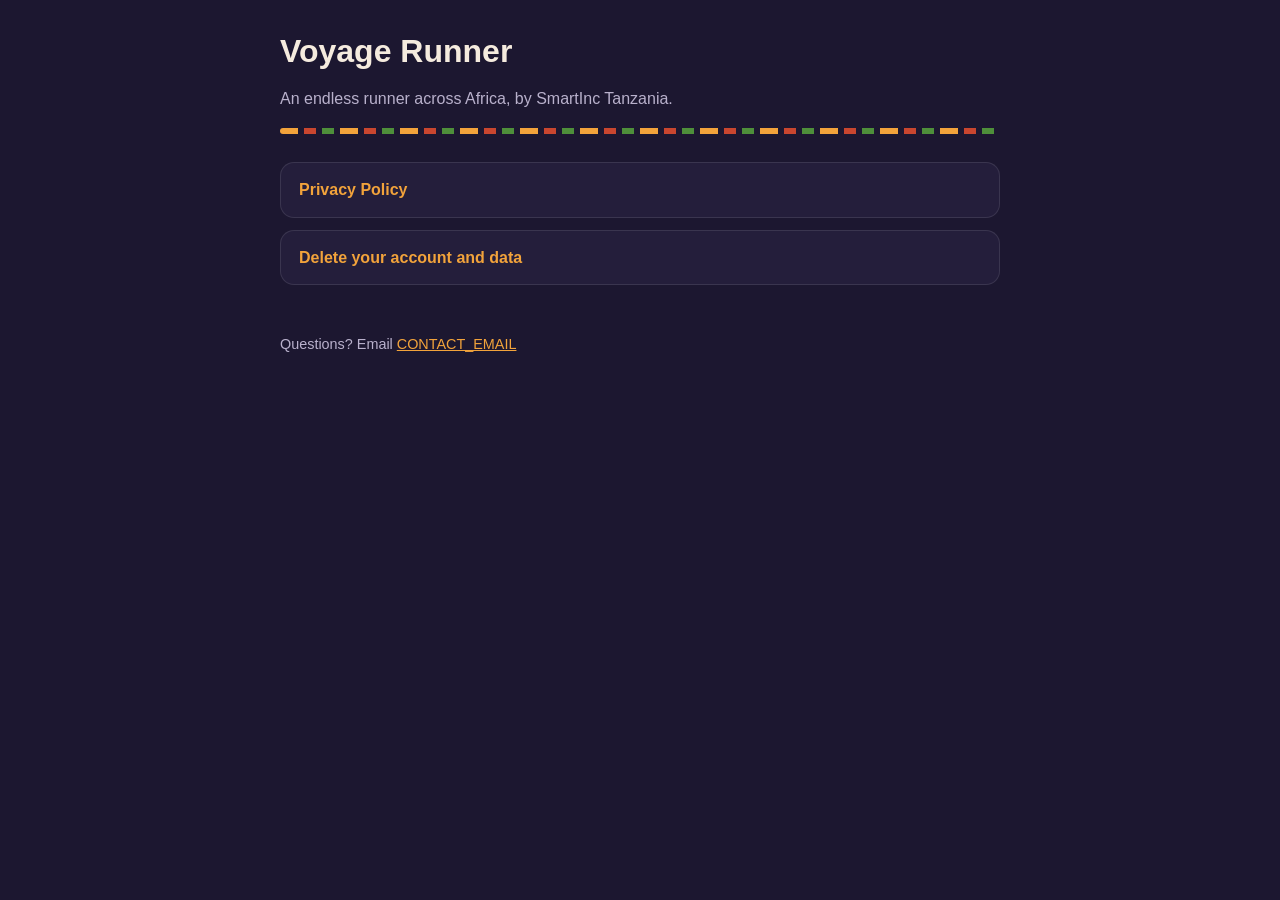
==== index.html @ a6801402 "Privacy policy and account deletion pages" ====
<!doctype html>
<html lang="en">
<head>
  <meta charset="utf-8">
  <meta name="viewport" content="width=device-width, initial-scale=1">
  <title>Voyage Runner</title>
  <link rel="stylesheet" href="style.css">
</head>
<body>
  <main class="page">
    <h1>Voyage Runner</h1>
    <p class="muted">An endless runner across Africa, by SmartInc Tanzania.</p>
    <div class="kente"></div>
    <nav class="links">
      <a href="privacy.html">Privacy Policy</a>
      <a href="delete-account.html">Delete your account and data</a>
    </nav>
    <footer>Questions? Email <a href="mailto:CONTACT_EMAIL">CONTACT_EMAIL</a></footer>
  </main>
</body>
</html>
---- style.css ----
:root {
  --bg: #1c1730;
  --card: #241e3b;
  --text: #f5ebde;
  --muted: #b9b1cc;
  --accent: #f2a33b;
  --line: rgba(255, 255, 255, 0.1);
}

* { box-sizing: border-box; }

body {
  margin: 0;
  background: var(--bg);
  color: var(--text);
  font: 16px/1.6 -apple-system, BlinkMacSystemFont, "Segoe UI", Roboto, Helvetica, Arial, sans-serif;
}

.page {
  max-width: 760px;
  margin: 0 auto;
  padding: 32px 20px 64px;
}

.kente {
  height: 6px;
  margin: 16px 0 28px;
  background: repeating-linear-gradient(90deg, #f2a33b 0 18px, transparent 18px 24px, #c9462f 24px 36px, transparent 36px 42px, #4e8f3a 42px 54px, transparent 54px 60px);
  border-radius: 3px;
}

h1 { font-size: 2rem; line-height: 1.2; margin: 0; }
h2 { font-size: 1.2rem; margin: 2rem 0 0.5rem; color: var(--accent); }
p, li { color: var(--text); }
.muted { color: var(--muted); }
a { color: var(--accent); }

.card {
  background: var(--card);
  border: 1px solid var(--line);
  border-radius: 16px;
  padding: 18px 20px;
  margin: 16px 0;
}

table { width: 100%; border-collapse: collapse; margin: 8px 0; }
th, td { text-align: left; vertical-align: top; padding: 10px 8px; border-bottom: 1px solid var(--line); }
th { color: var(--muted); font-weight: 600; font-size: 0.9rem; }

.links a { display: block; padding: 14px 18px; margin: 12px 0; background: var(--card); border: 1px solid var(--line); border-radius: 14px; text-decoration: none; font-weight: 600; }

footer { margin-top: 48px; font-size: 0.9rem; color: var(--muted); }
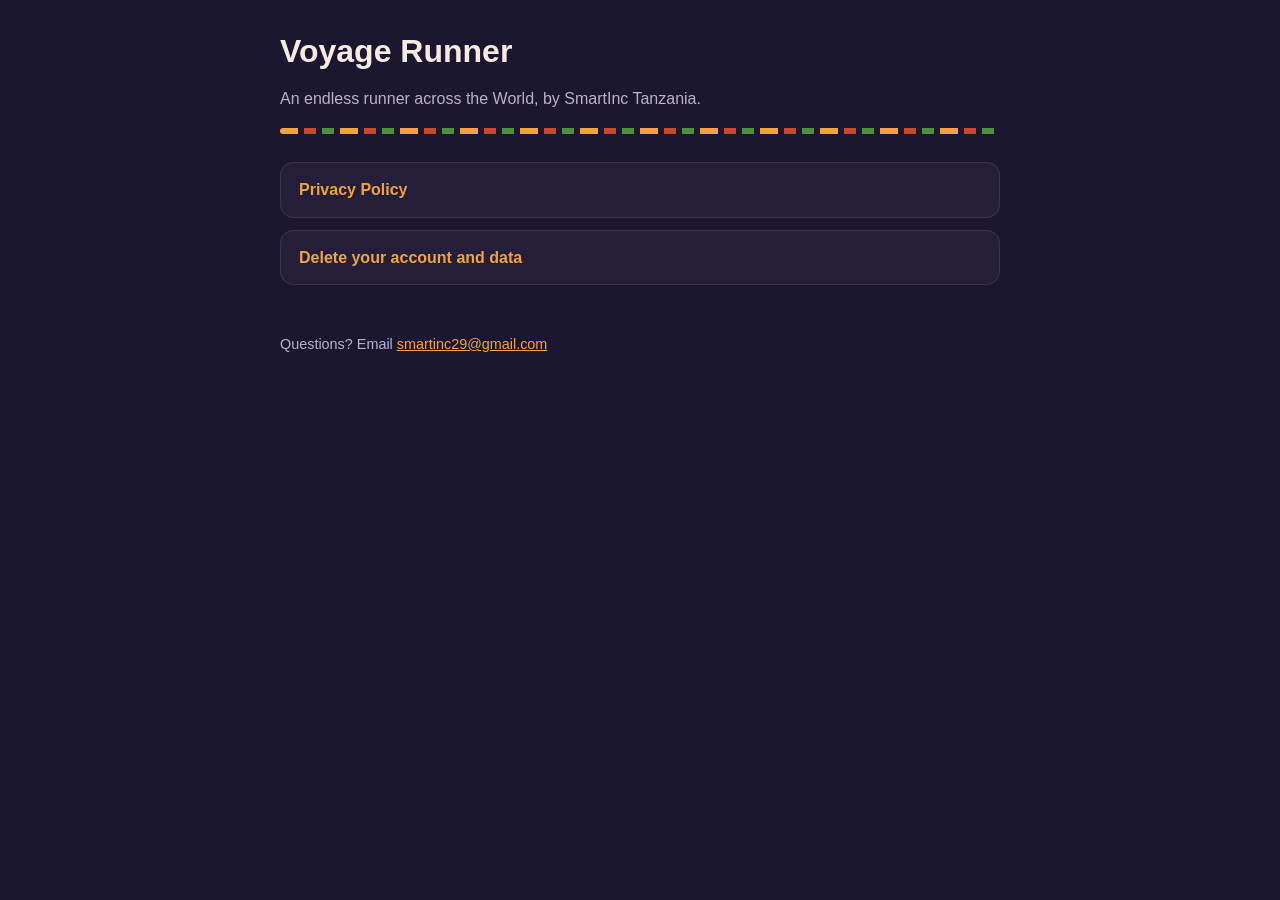
==== commit f6f4ef16: "Update index.html updated email detail" ====
--- a/index.html
+++ b/index.html
@@ -9,13 +9,13 @@
 <body>
   <main class="page">
     <h1>Voyage Runner</h1>
-    <p class="muted">An endless runner across Africa, by SmartInc Tanzania.</p>
+    <p class="muted">An endless runner across the World, by SmartInc Tanzania.</p>
     <div class="kente"></div>
     <nav class="links">
       <a href="privacy.html">Privacy Policy</a>
       <a href="delete-account.html">Delete your account and data</a>
     </nav>
-    <footer>Questions? Email <a href="mailto:CONTACT_EMAIL">CONTACT_EMAIL</a></footer>
+    <footer>Questions? Email <a href="mailto:CONTACT_EMAIL">smartinc29@gmail.com</a></footer>
   </main>
 </body>
 </html>
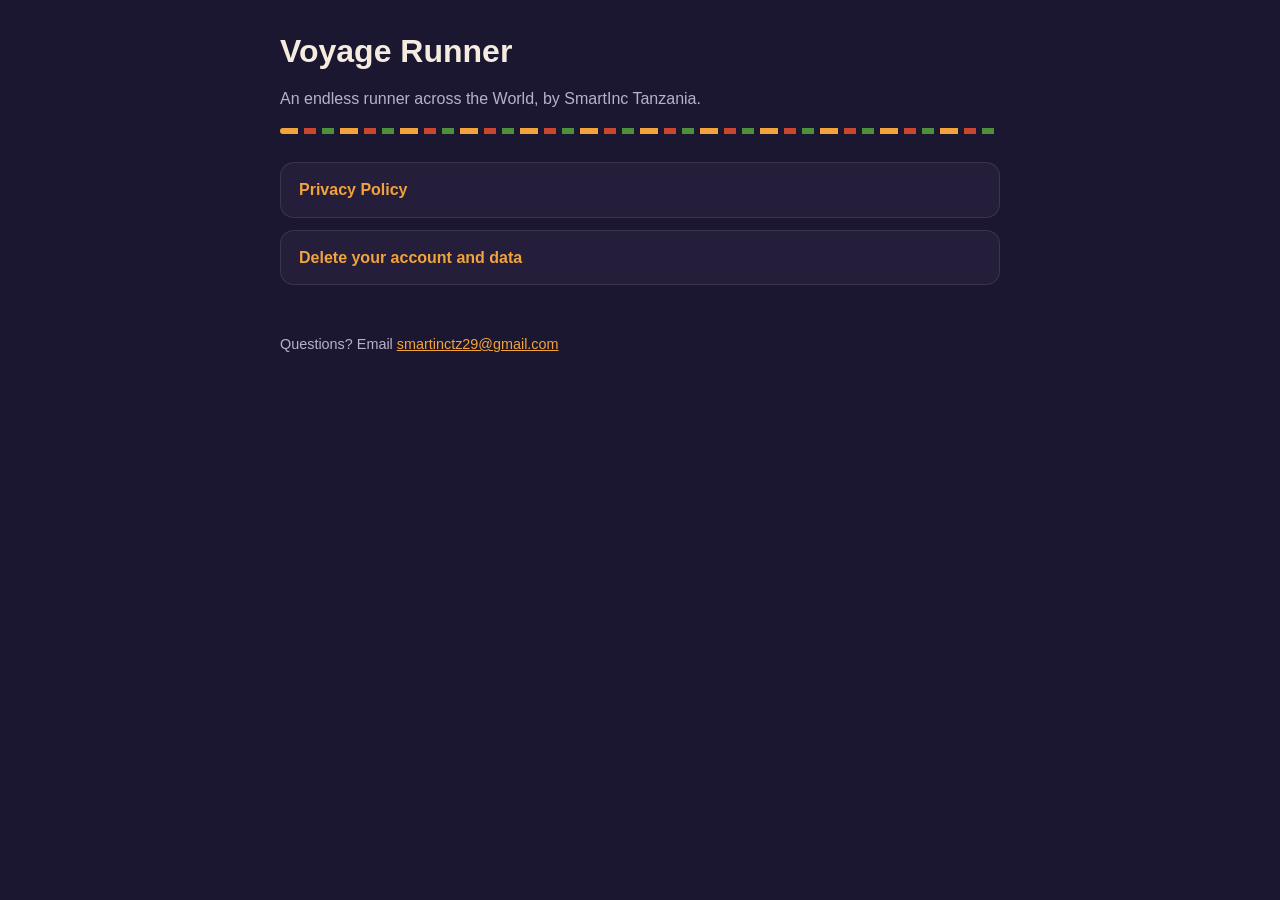
==== commit cc927a14: "Add contact email Co-Authored-By: Claude Opus 5.5 <noreply@anthropic.com>" ====
--- a/index.html
+++ b/index.html
@@ -15,7 +15,7 @@
       <a href="privacy.html">Privacy Policy</a>
       <a href="delete-account.html">Delete your account and data</a>
     </nav>
-    <footer>Questions? Email <a href="mailto:CONTACT_EMAIL">smartinc29@gmail.com</a></footer>
+    <footer>Questions? Email <a href="mailto:smartinctz29@gmail.com">smartinctz29@gmail.com</a></footer>
   </main>
 </body>
 </html>
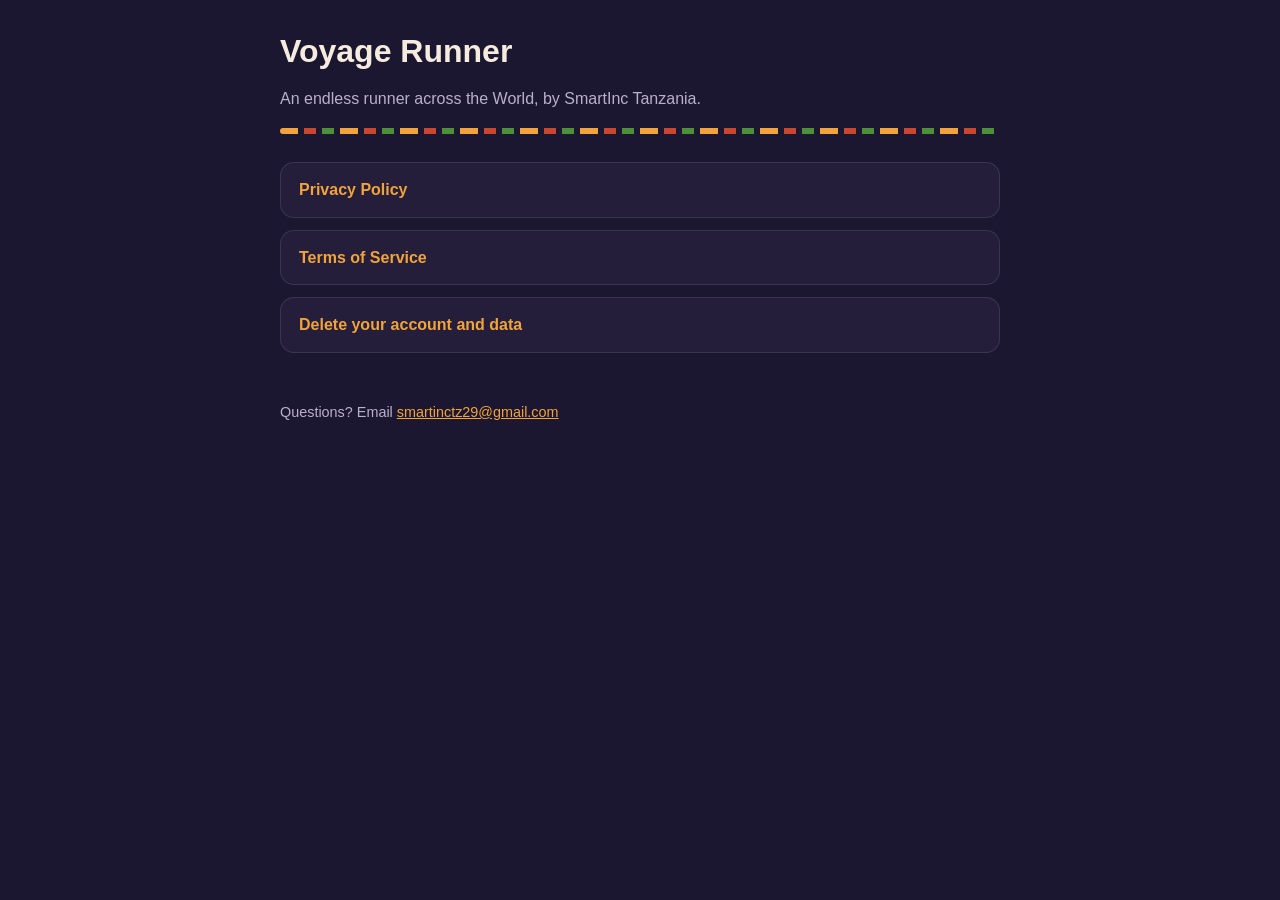
==== commit 58452bb1: "Add Terms of Service; describe the age screen in the privacy policy Co-Authored-By: Claude Opus 5.5 " ====
--- a/index.html
+++ b/index.html
@@ -13,6 +13,7 @@
     <div class="kente"></div>
     <nav class="links">
       <a href="privacy.html">Privacy Policy</a>
+      <a href="terms.html">Terms of Service</a>
       <a href="delete-account.html">Delete your account and data</a>
     </nav>
     <footer>Questions? Email <a href="mailto:smartinctz29@gmail.com">smartinctz29@gmail.com</a></footer>
